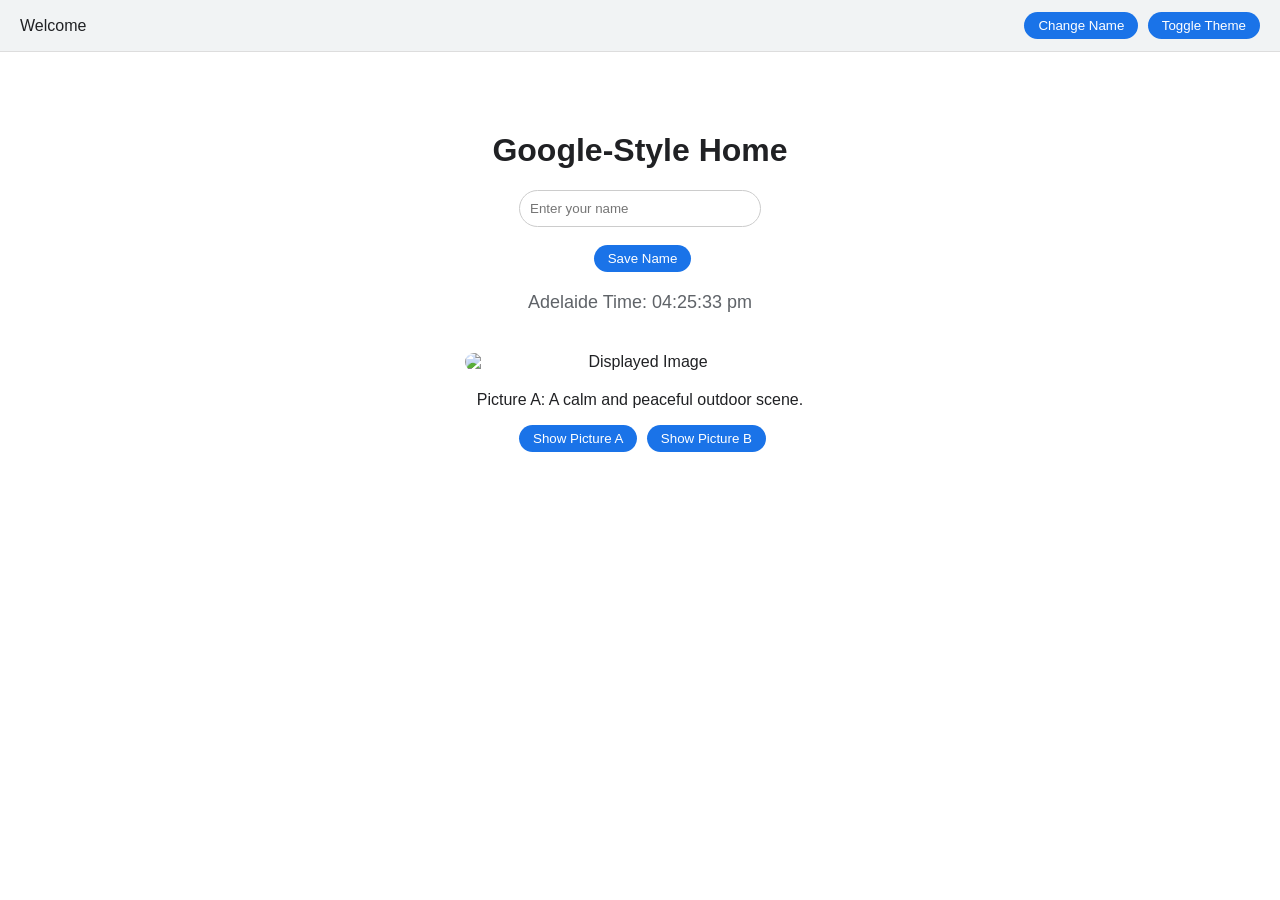
==== Assingment2/firstcourse1.html @ 8aa522a4 "smfbf" ====
<!DOCTYPE html>
<html lang="en">
<head>
<meta charset="UTF-8">
<title>Chrome Style Page</title>

<style>
body {
    margin: 0;
    font-family: Arial, sans-serif;
    background-color: #ffffff;
    color: #202124;
    transition: background 0.3s, color 0.3s;
}

header {
    display: flex;
    justify-content: space-between;
    align-items: center;
    padding: 12px 20px;
    background-color: #f1f3f4;
    border-bottom: 1px solid #ddd;
}

button {
    padding: 6px 14px;
    border: none;
    border-radius: 20px;
    cursor: pointer;
    background-color: #1a73e8;
    color: white;
    margin-left: 5px;
}

main {
    text-align: center;
    margin-top: 80px;
}

input {
    padding: 10px;
    width: 220px;
    border-radius: 20px;
    border: 1px solid #ccc;
}

/* Dark mode */
.dark {
    background-color: #202124;
    color: #e8eaed;
}

.dark header {
    background-color: #303134;
}

.dark input {
    background-color: #303134;
    color: white;
    border: 1px solid #555;
}

.dark button {
    background-color: #8ab4f8;
    color: black;
}

#time {
    margin-top: 20px;
    font-size: 18px;
    color: #5f6368;
}

.dark #time {
    color: #bdc1c6;
}

/* Centered image */
#displayImage {
    width: 350px;
    border-radius: 10px;
    margin: 20px auto;
    display: none;
}
</style>
</head>

<body>

<header>
    <div id="greeting">Welcome</div>
    <div>
        <button onclick="changeName()">Change Name</button>
        <button onclick="toggleTheme()">Toggle Theme</button>
    </div>
</header>

<main>
    <h1>Google-Style Home</h1>

    <div id="nameBox">
        <input type="text" id="nameInput" placeholder="Enter your name">
        <br><br>
        <button onclick="saveName()">Save Name</button>
    </div>

    <div id="time">Loading Adelaide time...</div>

    <!-- IMAGE SECTION -->
    <div id="imageSection" style="margin-top:40px;">
        <img id="displayImage" src="" alt="Displayed Image">
        <p id="imageDescription" style="font-size:16px; display:none;"></p>

        <button onclick="showImageA()">Show Picture A</button>
        <button onclick="showImageB()">Show Picture B</button>
    </div>

</main>

<script>
// ===== Theme =====
function toggleTheme() {
    document.body.classList.toggle("dark");
    localStorage.setItem(
        "theme",
        document.body.classList.contains("dark") ? "dark" : "light"
    );
}

if (localStorage.getItem("theme") === "dark") {
    document.body.classList.add("dark");
}

// ===== Name =====
function saveName() {
    let name = document.getElementById("nameInput").value.trim();
    if (name) {
        localStorage.setItem("username", name);
        showGreeting(name);
    }
}

function showGreeting(name) {
    document.getElementById("greeting").innerText = "Hello, " + name + " 👋";
    document.getElementById("nameBox").style.display = "none";
}

function changeName() {
    localStorage.removeItem("username");
    document.getElementById("nameInput").value = "";
    document.getElementById("nameBox").style.display = "block";
    document.getElementById("greeting").innerText = "Welcome";
}

let savedName = localStorage.getItem("username");
if (savedName) {
    showGreeting(savedName);
}

// ===== Adelaide Time =====
function updateTime() {
    let options = {
        timeZone: "Australia/Adelaide",
        hour: "2-digit",
        minute: "2-digit",
        second: "2-digit"
    };
    document.getElementById("time").innerText =
        "Adelaide Time: " +
        new Date().toLocaleTimeString("en-AU", options);
}

setInterval(updateTime, 1000);
updateTime();

// ===== Image Swap =====
function showImageA() {
    document.getElementById("displayImage").src =
        "https://tse3.mm.bing.net/th/id/OIP.D1RLSq_S0skCavtfTxcUjAHaE8?pid=ImgDet&w=474&h=316&rs=1&o=7&rm=3";

    document.getElementById("imageDescription").innerText =
        "Picture A: A calm and peaceful outdoor scene.";

    document.getElementById("displayImage").style.display = "block";
    document.getElementById("imageDescription").style.display = "block";
}

function showImageB() {
    document.getElementById("displayImage").src =
        "https://static.vecteezy.com/system/resources/thumbnails/031/691/778/small_2x/within-gym-with-modern-fitness-equipment-for-fitness-events-and-more-modern-of-gym-interior-with-equipment-sports-equipment-in-the-gym-created-with-generative-ai-photo.jpg";

    document.getElementById("imageDescription").innerText =
        "Picture B: A modern gym interior with fitness equipment.";

    document.getElementById("displayImage").style.display = "block";
    document.getElementById("imageDescription").style.display = "block";
}

// ⭐ Load Picture A automatically on page load
window.onload = function () {
    showImageA();
};
</script>

</body>
</html>
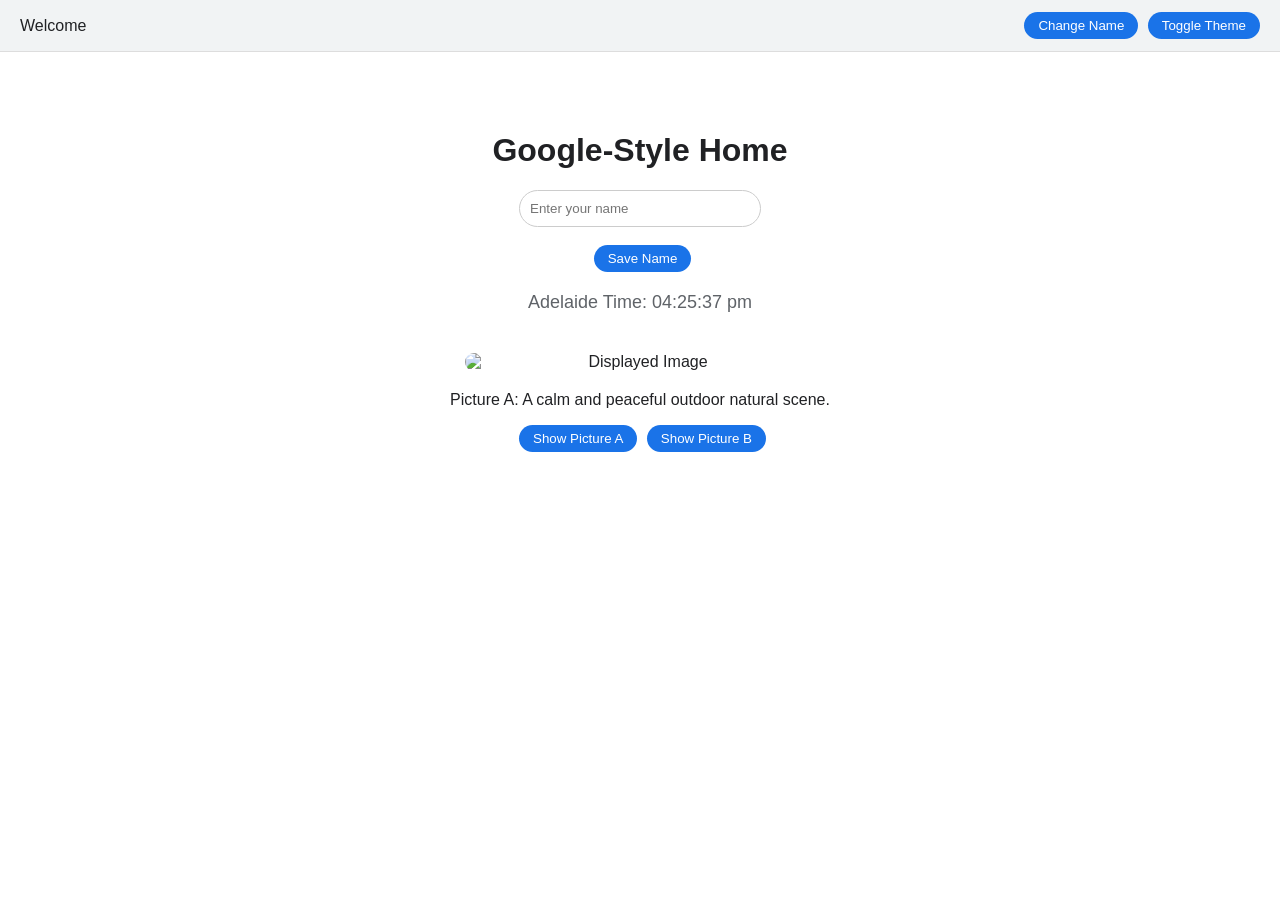
==== commit febc1d25: "smfdd" ====
--- a/Assingment2/firstcourse1.html
+++ b/Assingment2/firstcourse1.html
@@ -175,27 +175,31 @@
 updateTime();
 
 // ===== Image Swap =====
+function showImage(imageUrl, descriptionText) {
+    const img = document.getElementById("displayImage");
+    const desc = document.getElementById("imageDescription");
+
+    img.src = imageUrl;
+    desc.innerText = descriptionText;
+
+    img.style.display = "block";
+    desc.style.display = "block";
+}
 function showImageA() {
-    document.getElementById("displayImage").src =
-        "https://tse3.mm.bing.net/th/id/OIP.D1RLSq_S0skCavtfTxcUjAHaE8?pid=ImgDet&w=474&h=316&rs=1&o=7&rm=3";
-
-    document.getElementById("imageDescription").innerText =
-        "Picture A: A calm and peaceful outdoor scene.";
-
-    document.getElementById("displayImage").style.display = "block";
-    document.getElementById("imageDescription").style.display = "block";
-}
+    showImage(
+        "https://tse3.mm.bing.net/th/id/OIP.D1RLSq_S0skCavtfTxcUjAHaE8?pid=ImgDet&w=474&h=316&rs=1&o=7&rm=3",
+        "Picture A: A calm and peaceful outdoor natural scene."
+    );
+}
+
 
 function showImageB() {
-    document.getElementById("displayImage").src =
-        "https://static.vecteezy.com/system/resources/thumbnails/031/691/778/small_2x/within-gym-with-modern-fitness-equipment-for-fitness-events-and-more-modern-of-gym-interior-with-equipment-sports-equipment-in-the-gym-created-with-generative-ai-photo.jpg";
-
-    document.getElementById("imageDescription").innerText =
-        "Picture B: A modern gym interior with fitness equipment.";
-
-    document.getElementById("displayImage").style.display = "block";
-    document.getElementById("imageDescription").style.display = "block";
-}
+    showImage(
+        "https://static.vecteezy.com/system/resources/thumbnails/031/691/778/small_2x/within-gym-with-modern-fitness-equipment-for-fitness-events-and-more-modern-of-gym-interior-with-equipment-sports-equipment-in-the-gym-created-with-generative-ai-photo.jpg",
+        "Picture B: A modern gym interior with advanced fitness equipment."
+    );
+}
+
 
 // ⭐ Load Picture A automatically on page load
 window.onload = function () {
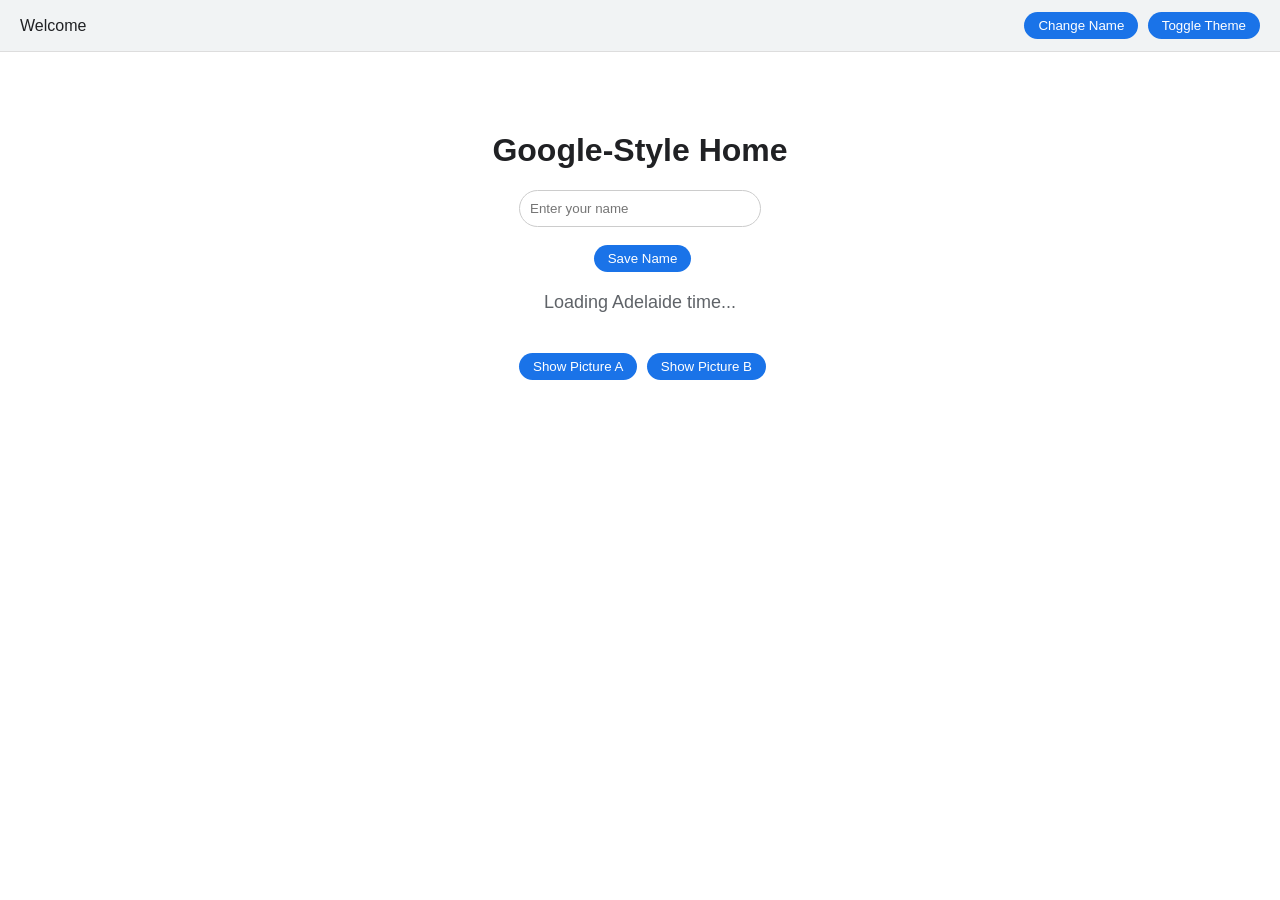
==== commit bc6504aa: "smdnsf" ====
--- a/Assingment2/firstcourse1.html
+++ b/Assingment2/firstcourse1.html
@@ -185,19 +185,21 @@
     img.style.display = "block";
     desc.style.display = "block";
 }
+
 function showImageA() {
     showImage(
         "https://tse3.mm.bing.net/th/id/OIP.D1RLSq_S0skCavtfTxcUjAHaE8?pid=ImgDet&w=474&h=316&rs=1&o=7&rm=3",
-        "Picture A: A calm and peaceful outdoor natural scene."
+        "Picture A: A beautiful outdoor scene featuring a calm landscape filled with lush greenery and open space. The environment exudes peace and tranquility, ideal for relaxation and connecting with nature."
     );
 }
-
 
 function showImageB() {
     showImage(
         "https://static.vecteezy.com/system/resources/thumbnails/031/691/778/small_2x/within-gym-with-modern-fitness-equipment-for-fitness-events-and-more-modern-of-gym-interior-with-equipment-sports-equipment-in-the-gym-created-with-generative-ai-photo.jpg",
-        "Picture B: A modern gym interior with advanced fitness equipment."
+        "Picture B: A modern gym interior showcasing various advanced fitness equipment. The organized and bright setting inspires motivation, physical activity, and a focus on health and wellness."
     );
+}
+
 }
 
 
